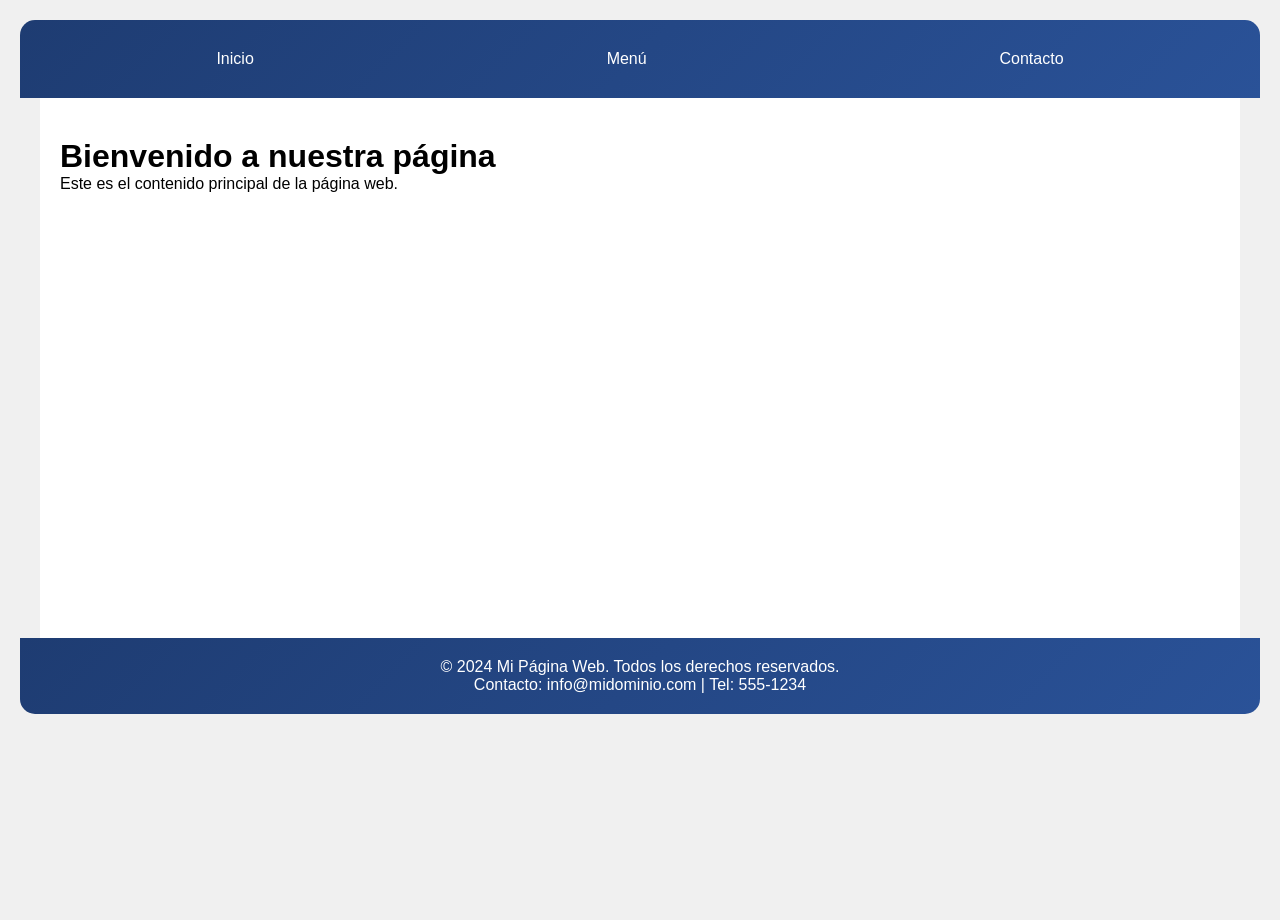
==== index.html @ 8f4103ed "Create index.html" ====
<!DOCTYPE html>
<html lang="es">
<head>
    <meta charset="UTF-8">
    <meta name="viewport" content="width=device-width, initial-scale=1.0">
    <title>Página con Degradado</title>
    <style>
        * {
            margin: 0;
            padding: 0;
            box-sizing: border-box;
            font-family: Arial, sans-serif;
        }

        body {
            min-height: 100vh;
            background: #f0f0f0;
        }

        header {
            background: linear-gradient(135deg, #1e3c72, #2a5298);
            padding: 20px;
            border-radius: 15px 15px 0 0;
            margin: 20px 20px 0 20px;
        }

        nav {
            display: flex;
            justify-content: space-around;
            align-items: center;
        }

        nav a {
            color: white;
            text-decoration: none;
            padding: 10px 20px;
            border-radius: 8px;
            transition: all 0.3s ease;
        }

        nav a:hover {
            background: rgba(255, 255, 255, 0.2);
        }

        main {
            padding: 40px 20px;
            margin: 0 20px;
            background: white;
            min-height: 60vh;
        }

        footer {
            background: linear-gradient(135deg, #1e3c72, #2a5298);
            padding: 20px;
            border-radius: 0 0 15px 15px;
            margin: 0 20px 20px 20px;
            color: white;
            text-align: center;
        }

        .contenido {
            max-width: 1200px;
            margin: 0 auto;
        }
    </style>
</head>
<body>
    <header>
        <nav class="contenido">
            <a href="#inicio">Inicio</a>
            <a href="#menu">Menú</a>
            <a href="#contacto">Contacto</a>
        </nav>
    </header>

    <main class="contenido">
        <h1>Bienvenido a nuestra página</h1>
        <p>Este es el contenido principal de la página web.</p>
    </main>

    <footer>
        <div class="contenido">
            <p>© 2024 Mi Página Web. Todos los derechos reservados.</p>
            <p>Contacto: info@midominio.com | Tel: 555-1234</p>
        </div>
    </footer>
</body>
</html>
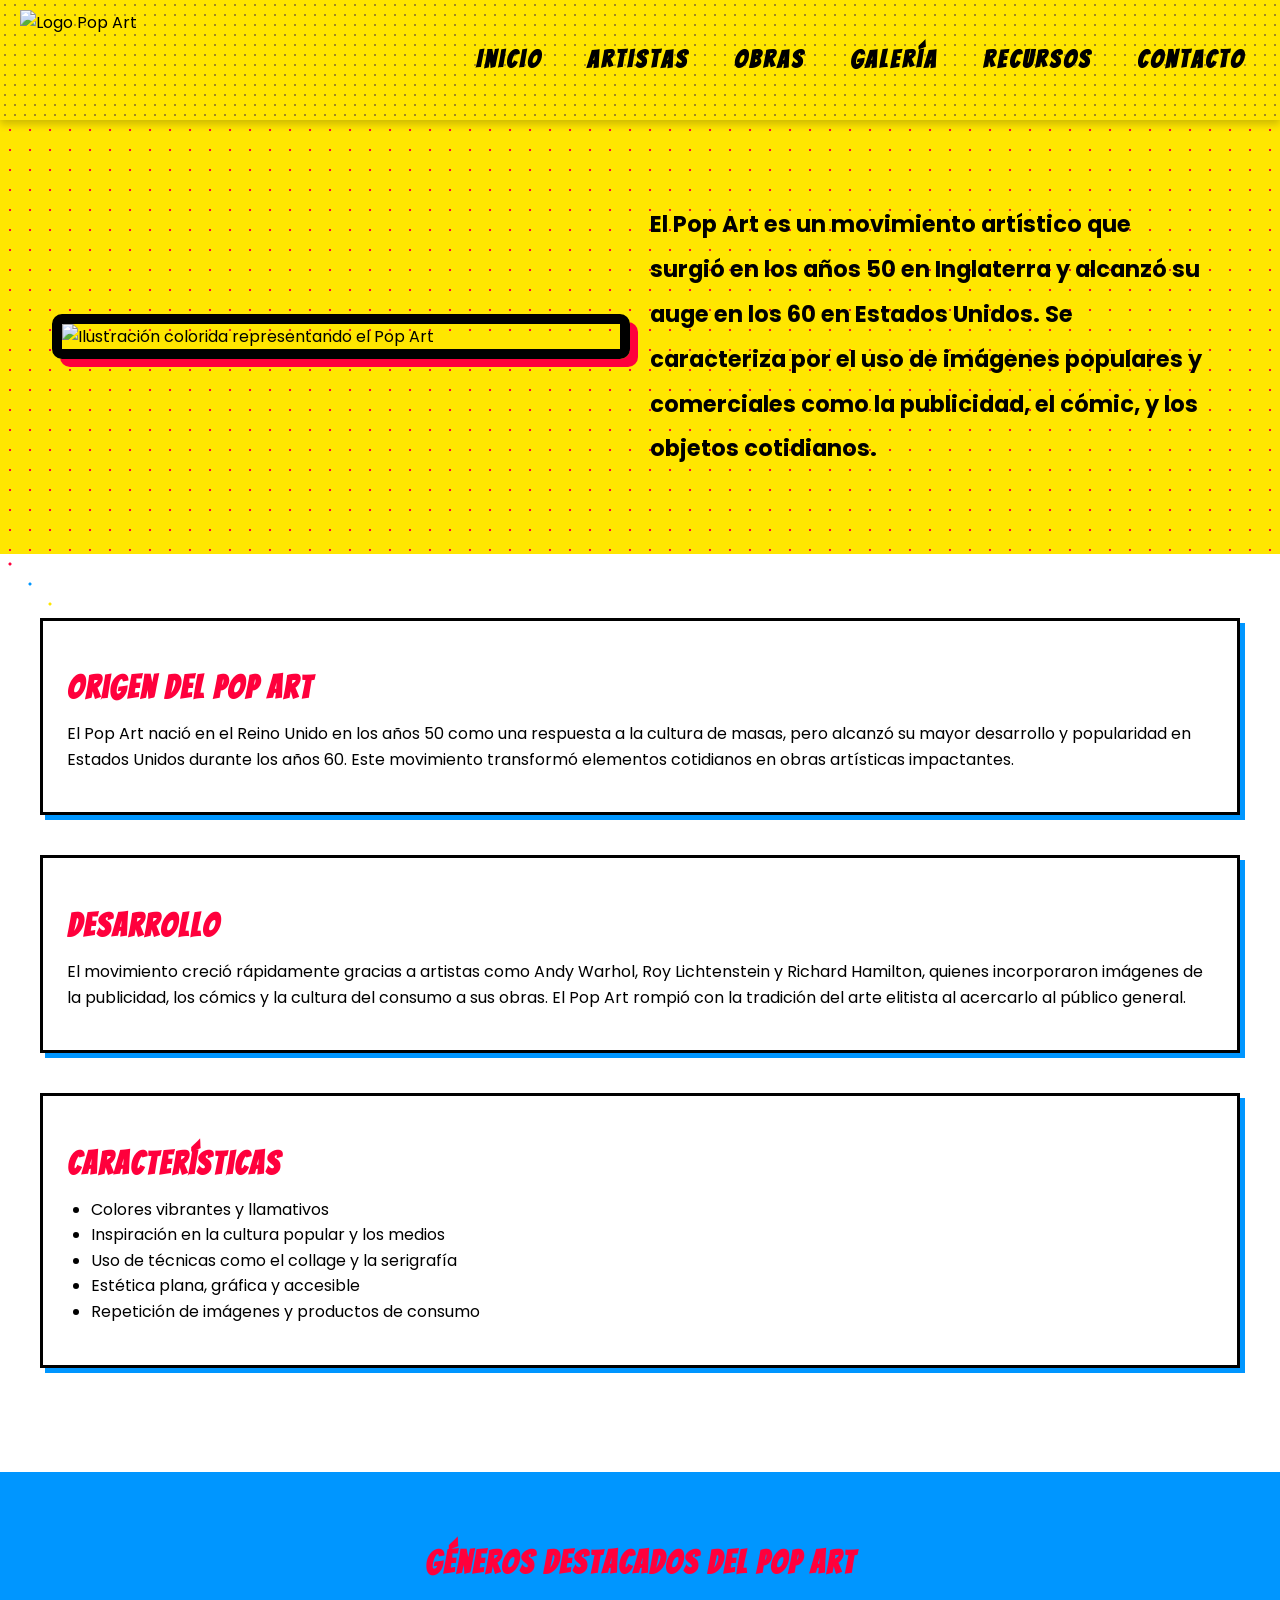
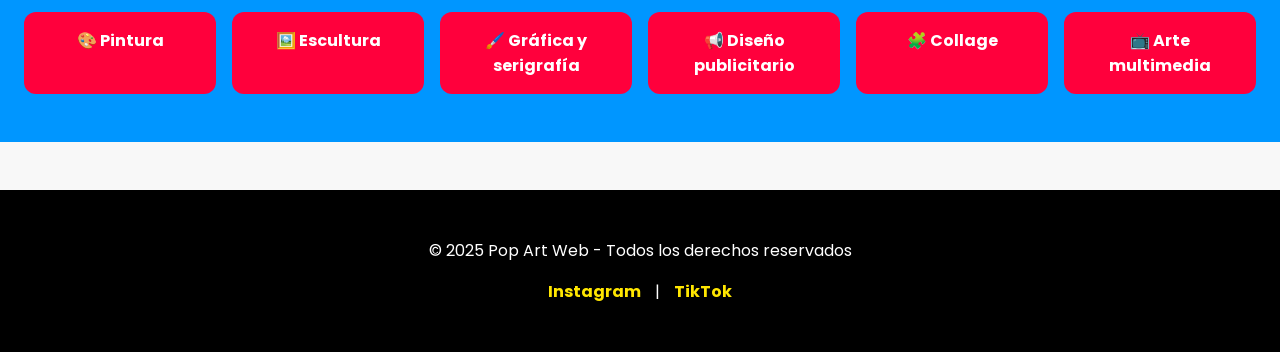
==== commit c1081e12: "Add files via upload" ====
--- a/index.html
+++ b/index.html
@@ -1,88 +1,85 @@
-<!DOCTYPE html>
-<html lang="es">
-<head>
-    <meta charset="UTF-8">
-    <meta name="viewport" content="width=device-width, initial-scale=1.0">
-    <title>Página con Degradado</title>
-    <style>
-        * {
-            margin: 0;
-            padding: 0;
-            box-sizing: border-box;
-            font-family: Arial, sans-serif;
-        }
-
-        body {
-            min-height: 100vh;
-            background: #f0f0f0;
-        }
-
-        header {
-            background: linear-gradient(135deg, #1e3c72, #2a5298);
-            padding: 20px;
-            border-radius: 15px 15px 0 0;
-            margin: 20px 20px 0 20px;
-        }
-
-        nav {
-            display: flex;
-            justify-content: space-around;
-            align-items: center;
-        }
-
-        nav a {
-            color: white;
-            text-decoration: none;
-            padding: 10px 20px;
-            border-radius: 8px;
-            transition: all 0.3s ease;
-        }
-
-        nav a:hover {
-            background: rgba(255, 255, 255, 0.2);
-        }
-
-        main {
-            padding: 40px 20px;
-            margin: 0 20px;
-            background: white;
-            min-height: 60vh;
-        }
-
-        footer {
-            background: linear-gradient(135deg, #1e3c72, #2a5298);
-            padding: 20px;
-            border-radius: 0 0 15px 15px;
-            margin: 0 20px 20px 20px;
-            color: white;
-            text-align: center;
-        }
-
-        .contenido {
-            max-width: 1200px;
-            margin: 0 auto;
-        }
-    </style>
-</head>
-<body>
-    <header>
-        <nav class="contenido">
-            <a href="#inicio">Inicio</a>
-            <a href="#menu">Menú</a>
-            <a href="#contacto">Contacto</a>
-        </nav>
-    </header>
-
-    <main class="contenido">
-        <h1>Bienvenido a nuestra página</h1>
-        <p>Este es el contenido principal de la página web.</p>
-    </main>
-
-    <footer>
-        <div class="contenido">
-            <p>© 2024 Mi Página Web. Todos los derechos reservados.</p>
-            <p>Contacto: info@midominio.com | Tel: 555-1234</p>
-        </div>
-    </footer>
-</body>
-</html>
+<!DOCTYPE html>
+<html lang="es">
+<head>
+  <meta charset="UTF-8" />
+  <meta name="viewport" content="width=device-width, initial-scale=1.0"/>
+  <title>¿Qué es el Pop Art?</title>
+  <link rel="stylesheet" href="estilos.css" />
+  <link href="https://fonts.googleapis.com/css2?family=Bangers&family=Poppins&display=swap" rel="stylesheet">
+</head>
+<body>
+
+  <header class="menu-fijo con-textura">
+    <img src="imagenes/logopopart.png" alt="Logo Pop Art" class="logo">
+    <nav class="menu-principal">
+      <ul>
+        <li><a href="index.html">Inicio</a></li>
+        <li><a href="artistas.html">Artistas</a></li>
+        <li><a href="obras.html">Obras</a></li>
+        <li><a href="galeria.html">Galería</a></li>
+        <li><a href="recursos.html">Recursos</a></li>
+        <li><a href="contacto.html">Contacto</a></li>
+      </ul>
+    </nav>
+  </header>
+
+  <main>
+    <!-- INTRODUCCIÓN -->
+    <section class="intro">
+      <img src="imagenes/intro-popart.png" alt="Ilustración colorida representando el Pop Art" class="imagen-intro"/>
+      <div class="texto-intro">
+        <p><strong>El Pop Art</strong> es un movimiento artístico que surgió en los años 50 en Inglaterra y alcanzó su auge en los 60 en Estados Unidos. Se caracteriza por el uso de imágenes populares y comerciales como la publicidad, el cómic, y los objetos cotidianos.</p>
+      </div>
+    </section>
+
+    <!-- ORIGEN, DESARROLLO Y CARACTERÍSTICAS -->
+    <section class="contenido-popart">
+      <div class="contenedor-interno">
+        <div class="bloque">
+          <h2>Origen del Pop Art</h2>
+          <p>El Pop Art nació en el Reino Unido en los años 50 como una respuesta a la cultura de masas, pero alcanzó su mayor desarrollo y popularidad en Estados Unidos durante los años 60. Este movimiento transformó elementos cotidianos en obras artísticas impactantes.</p>
+        </div>
+      
+        <div class="bloque">
+          <h2>Desarrollo</h2>
+          <p>El movimiento creció rápidamente gracias a artistas como Andy Warhol, Roy Lichtenstein y Richard Hamilton, quienes incorporaron imágenes de la publicidad, los cómics y la cultura del consumo a sus obras. El Pop Art rompió con la tradición del arte elitista al acercarlo al público general.</p>
+        </div>
+      
+        <div class="bloque">
+          <h2>Características</h2>
+          <ul>
+            <li>Colores vibrantes y llamativos</li>
+            <li>Inspiración en la cultura popular y los medios</li>
+            <li>Uso de técnicas como el collage y la serigrafía</li>
+            <li>Estética plana, gráfica y accesible</li>
+            <li>Repetición de imágenes y productos de consumo</li>
+          </ul>
+        </div>
+      </div>
+    </section>
+
+    <!-- GÉNEROS DESTACADOS -->
+    <section class="generos-popart">
+      <h2>Géneros destacados del Pop Art</h2>
+      <div class="generos-grid">
+        <div class="genero">🎨 Pintura</div>
+        <div class="genero">🖼️ Escultura</div>
+        <div class="genero">🖌️ Gráfica y serigrafía</div>
+        <div class="genero">📢 Diseño publicitario</div>
+        <div class="genero">🧩 Collage</div>
+        <div class="genero">📺 Arte multimedia</div>
+      </div>
+    </section>
+  </main>
+
+  <footer>
+    <p>&copy; 2025 Pop Art Web - Todos los derechos reservados</p>
+    <p>
+      <a href="https://instagram.com" target="_blank">Instagram</a> |
+      <a href="https://tiktok.com" target="_blank">TikTok</a>
+    </p>
+  </footer>
+
+  
+</body>
+</html>
--- a/estilos.css
+++ b/estilos.css
@@ -0,0 +1,1485 @@
+/* Títulos principales */
+h1, h2, h3 {
+  font-family: 'Bangers', cursive;
+  color: var(--pop-pink);
+  letter-spacing: 2px;
+}
+
+.contenido-popart h1 {
+  font-size: 4rem;
+  text-align: center;
+  margin: 1rem auto 3rem;
+  text-shadow: 5px 5px 0 var(--pop-yellow);
+  background-color: var(--pop-white);
+  display: inline-block;
+  padding: 0 2rem;
+  border: 4px solid var(--pop-black);
+  box-shadow: 8px 8px 0 var(--pop-black);
+  transform: rotate(-2deg);
+}
+
+/* ===== TARJETAS DE ARTISTAS ===== */
+.artistas-grid {
+  display: grid;
+  grid-template-columns: repeat(auto-fill, minmax(600px, 1fr));
+  gap: 3rem;
+  padding: 1rem;
+}
+
+.artista-card {
+  display: grid;
+  grid-template-columns: 300px 1fr;
+  background: var(--pop-white);
+  border: 6px solid var(--pop-black);
+  box-shadow: 10px 10px 0 var(--pop-blue);
+  min-height: 400px;
+  transition: all 0.3s ease;
+}
+
+.artista-card:hover {
+  transform: translate(-5px, -5px);
+  box-shadow: 15px 15px 0 var(--pop-pink);
+}
+
+.artista-card img {
+  width: 100%;
+  height: 100%;
+  object-fit: cover;
+  border-right: 4px solid var(--pop-black);
+  filter: saturate(1.4) contrast(1.1);
+}
+
+.artista-content {
+  padding: 2rem;
+  display: flex;
+  flex-direction: column;
+}
+
+.artista-card h2 {
+  font-size: 2.5rem;
+  margin-bottom: 1rem;
+  position: relative;
+}
+
+.artista-card h2::after {
+  content: "";
+  position: absolute;
+  bottom: -8px;
+  left: 0;
+  width: 100%;
+  height: 4px;
+  background: var(--pop-blue);
+}
+
+.artista-card p {
+  font-size: 1.1rem;
+  line-height: 1.6;
+  color: #333;
+  margin-top: 1rem;
+}
+
+/* ===== GALERÍA ===== */
+.galeria-grid {
+  display: grid;
+  grid-template-columns: repeat(auto-fill, minmax(300px, 1fr));
+  gap: 2rem;
+  padding: 1rem;
+}
+
+.galeria-item {
+  background: var(--pop-white);
+  border: 5px solid var(--pop-black);
+  transition: all 0.3s ease;
+  aspect-ratio: 1/1;
+  box-shadow: 8px 8px 0 var(--pop-yellow);
+}
+
+.galeria-item img {
+  width: 100%;
+  height: 100%;
+  object-fit: cover;
+  border-bottom: 5px solid var(--pop-black);
+}
+
+/* ===== FORMULARIO DE CONTACTO ===== */
+.formulario-contacto {
+  background: var(--pop-white);
+  padding: 2rem;
+  border: 5px solid var(--pop-black);
+  box-shadow: 10px 10px 0 var(--pop-pink);
+}
+
+.formulario-contacto input,
+.formulario-contacto textarea {
+  border: 3px solid var(--pop-black) !important;
+  margin-bottom: 1rem;
+}
+
+.formulario-contacto button {
+  background-color: var(--pop-yellow);
+  color: var(--pop-black);
+  border: none;
+  padding: 12px 25px;
+  font-family: 'Bangers', cursive;
+  font-size: 1.2rem;
+  border-radius: 0;
+  cursor: pointer;
+  box-shadow: 5px 5px 0 var(--pop-black);
+}
+
+/* ===== FOOTER ===== */
+footer {
+  background-color: var(--pop-black);
+  color: var(--pop-white);
+  padding: 2rem;
+  text-align: center;
+  margin-top: 3rem;
+  border-top: 5px solid var(--pop-yellow);
+}
+
+footer a {
+  color: var(--pop-yellow);
+  margin: 0 10px;
+  text-decoration: none;
+  font-weight: bold;
+}
+
+/* ===== RESPONSIVE ===== */
+@media (max-width: 900px) {
+  .artistas-grid, .galeria-grid {
+    grid-template-columns: 1fr;
+  }
+  
+  .artista-card {
+    grid-template-columns: 1fr;
+  }
+  
+  .artista-card img {
+    height: 300px;
+    border-right: none;
+    border-bottom: 4px solid var(--pop-black);
+  }
+  
+  .contenido-popart h1 {
+    font-size: 3rem;
+  }
+}
+
+@media (max-width: 600px) {
+  .contenido-popart h1 {
+    font-size: 2.2rem;
+    transform: rotate(0);
+  }
+  
+  .menu-principal a {
+    font-size: 18px;
+    padding: 8px 10px;
+  }
+}
+
+
+/* Tipografías y colores base */
+body {
+  font-family: 'Poppins', sans-serif;
+  margin: 0;
+  padding: 0;
+  background-color: #FFFFFF;
+  color: #000000;
+}
+
+h1, h2, h3 {
+  font-family: 'Bangers', cursive;
+  color: #FF003C;
+}
+
+/* Header fijo con estilo diferenciado */
+header {
+  background-color: #FFE600;
+  padding: 10px 20px;
+  display: flex;
+  justify-content: space-between;
+  align-items: center;
+  position: sticky;
+  top: 0;
+  z-index: 1000;
+  box-shadow: 0 4px 8px rgba(0, 0, 0, 0.2); /* sombra suave para diferenciar el menú */
+}
+
+.logo {
+  height: 100px;
+}
+
+.menu-principal ul {
+  list-style: none;
+  display: flex;
+  gap: 15px;
+  padding: 0;
+  margin: 0;
+}
+
+.menu-principal a {
+  text-decoration: none;
+  color: #000;
+  font-weight: bold;
+  font-size: 25px; /* AUMENTAMOS el tamaño de fuente */
+  padding: 10px 15px; /* ESPACIO INTERIOR para que se vean como botones */
+  border-radius: 8px; /* Bordes suaves estilo pop art */
+  transition: all 0.3s ease;
+}
+
+.menu-principal a:hover {
+  color: #0096FF;
+}
+
+.con-textura {
+  background-image: radial-gradient(#9f8926 1px, transparent 1px);
+  background-size: 10px 10px;
+}
+
+.intro {
+  display: flex;
+  justify-content: center;
+  align-items: center;
+  padding: 40px 20px;
+  background-color: #FFE600; /* Fondo vibrante del Pop Art */
+}
+
+.intro img {
+  width: 100%;
+  max-width: 800px; /* Para que no se pase en pantallas grandes */
+  height: auto;
+  border: 10px solid #000;
+  box-shadow: 8px 8px 0 #FF003C; /* Sombra estilo cómic */
+  border-radius: 10px;
+  transition: transform 0.3s ease;
+}
+
+.intro img:hover {
+  transform: scale(1.02);
+}
+
+.intro img {
+  max-width: 45%;
+}
+
+
+.intro {
+  flex-direction: row;
+  text-align: left;
+  justify-content: center;
+  background-image: radial-gradient(#ff003c 1px, transparent 1px);
+  background-size: 20px 20px;
+}
+
+
+
+.texto-intro {
+  max-width: 45%;
+  background-color: transparent; /* ya no hace falta poner fondo aquí */
+  padding: 20px;
+}
+
+.texto-intro p {
+  font-size: 1.4rem;
+  font-weight: bold;
+  color: #000;
+  line-height: 2;
+}
+
+
+
+
+footer {
+  background-color: #000;
+  color: #FFF;
+  padding: 20px;
+  text-align: center;
+}
+
+footer a {
+  color: #FFE600;
+  margin: 0 10px;
+  text-decoration: none;
+}
+
+
+
+.bloque {
+  margin-bottom: 2.5rem;
+}
+
+.bloque h2 {
+  font-family: 'Bangers', cursive;
+  color: #FF003C;
+  font-size: 2rem;
+  margin-bottom: 1rem;
+}
+
+.bloque p,
+.bloque ul {
+  font-size: 1rem;
+  line-height: 1.6;
+}
+
+.bloque ul {
+  padding-left: 1.5rem;
+  list-style: disc;
+}
+
+.generos-popart {
+  background-color: #0096FF;
+  color: #fff;
+  padding: 3rem 1.5rem;
+  text-align: center;
+}
+
+.generos-popart h2 {
+  font-family: 'Bangers', cursive;
+  font-size: 2rem;
+  margin-bottom: 2rem;
+}
+
+.generos-grid {
+  display: grid;
+  grid-template-columns: repeat(auto-fit, minmax(140px, 1fr));
+  gap: 1rem;
+}
+
+.genero {
+  background-color: #FF003C;
+  padding: 1rem;
+  border-radius: 12px;
+  font-family: 'Poppins', sans-serif;
+  font-size: 1rem;
+  font-weight: bold;
+}
+
+
+
+
+/* Título estilo cartel de cómic */
+.contenido-popart h1 {
+  font-family: 'Bangers', cursive;
+  font-size: 4rem;
+  color: #FF003C;
+  text-align: center;
+  margin: 1rem 0 3rem;
+  text-shadow: 
+    5px 5px 0 #FFE600,
+    -2px -2px 0 #000;
+  letter-spacing: 3px;
+  position: relative;
+}
+
+/* Estilos generales */
+body {
+  font-family: 'Poppins', sans-serif;
+  background-color: #f8f8f8;
+  margin: 0;
+  padding: 0;
+}
+
+.contenido-popart h1 {
+  font-family: 'Bangers', cursive;
+  font-size: 4rem;
+  color: #FF003C;
+  text-align: center;
+  margin: 2rem 0;
+  text-shadow: 5px 5px 0 #FFE600;
+}
+
+/* Estilos generales */
+body {
+  font-family: 'Poppins', sans-serif;
+  margin: 0;
+  padding: 0;
+}
+
+/* Fondo Pop Art con puntos Ben-Day */
+.contenido-popart {
+  background-color: #fff;
+  background-image: 
+    /* Patrón de puntos Ben-Day */
+    radial-gradient(circle at 10px 10px, #FF003C 1px, transparent 2px),
+    radial-gradient(circle at 30px 30px, #0096FF 1px, transparent 2px),
+    radial-gradient(circle at 50px 50px, #FFE600 1px, transparent 2px);
+  padding: 4rem 0;;
+  position: relative;
+  overflow: hidden;
+}
+
+
+ESTILOS ESPECÍFICOS PARA CONTENIDO-POPART */
+    .contenido-popart {
+      position: relative;
+      padding: 4rem 0;
+      overflow: hidden;
+    }
+
+    .contenido-popart::before {
+      content: "";
+      position: absolute;
+      top: 0;
+      left: 0;
+      width: 100%;
+      height: 100%;
+      background-color: #fff;
+      background-image: 
+        radial-gradient(circle at 10px 10px, #FF003C 1px, transparent 2px),
+        radial-gradient(circle at 30px 30px, #0096FF 1px, transparent 2px),
+        radial-gradient(circle at 50px 50px, #FFE600 1px, transparent 2px);
+      background-size: 60px 60px;
+      z-index: -1;
+    }
+
+    .contenido-popart .contenedor-interno {
+      max-width: 1200px;
+      margin: 0 auto;
+      padding: 0 2rem;
+      position: relative;
+      z-index: 1;
+    }
+
+    .contenido-popart .bloque {
+      margin-bottom: 2.5rem;
+      background-color: rgba(255, 255, 255, 0.85);
+      padding: 1.5rem;
+      border: 3px solid #000;
+      box-shadow: 5px 5px 0 #0096FF;
+    }
+
+    .contenido-popart h2 {
+      font-family: 'Bangers', cursive;
+      color: #FF003C;
+      font-size: 2rem;
+      margin-bottom: 1rem;
+    }
+
+    .contenido-popart p,
+    .contenido-popart ul {
+      font-size: 1rem;
+      line-height: 1.6;
+    }
+
+    .contenido-popart ul {
+      padding-left: 1.5rem;
+      list-style: disc;
+    }
+ 
+/* Contenedor de artistas */
+
+/* Fondo exclusivo para artistas.html */
+.background-artistas {
+  position: fixed;
+  top: 0;
+  left: 0;
+  width: 100%;
+  height: 100%;
+  background-color: #fff;
+  background-image: 
+    radial-gradient(circle at 10px 10px, #FF003C 1px, transparent 2px),
+    radial-gradient(circle at 30px 30px, #0096FF 1px, transparent 2px),
+    radial-gradient(circle at 50px 50px, #FFE600 1px, transparent 2px);
+  background-size: 60px 60px;
+  z-index: -1; /* Para que quede detrás del contenido */
+}
+
+.artistas-grid {
+  display: grid;
+  grid-template-columns: repeat(auto-fill, minmax(600px, 1fr));
+  gap: 3rem;
+  padding: 2rem;
+  max-width: 1400px;
+  margin: 0 auto;
+  position: relative;
+  z-index: 1;
+}
+
+/* Tarjeta de artista */
+.artista-card {
+  display: grid;
+  grid-template-columns: 300px 1fr;
+  background: white;
+  border: 6px solid #000;
+  box-shadow: 15px 15px 0 rgba(0, 0, 0, 0.2);
+  position: relative;
+  min-height: 400px;
+  transition: transform 0.3s, box-shadow 0.3s;
+}
+
+.artista-card:hover {
+  transform: translate(-5px, -5px);
+  box-shadow: 20px 20px 0 #FF003C;
+}
+
+/* Imagen con marco Pop */
+.artista-card img {
+  width: 100%;
+  height: 100%;
+  object-fit: cover;
+  border-right: 4px solid #000;
+  filter: saturate(1.4) contrast(1.1);
+}
+
+/* Contenido textual */
+.artista-content {
+  padding: 2rem;
+  display: flex;
+  flex-direction: column;
+  overflow-y: auto;
+  max-height: 400px;
+  background-color: white; /* Fondo blanco para mejor legibilidad */
+}
+
+/* Nombre del artista */
+.artista-card h2 {
+  font-family: 'Bangers', cursive;
+  font-size: 2.5rem;
+  color: #FF003C;
+  margin-bottom: 1rem;
+  letter-spacing: 2px;
+  position: relative;
+  display: inline-block;
+}
+
+/* Subrayado decorativo */
+.artista-card h2::after {
+  content: "";
+  position: absolute;
+  bottom: -8px;
+  left: 0;
+  width: 100%;
+  height: 4px;
+  background: #0096FF;
+}
+
+/* Texto biográfico */
+.artista-card p {
+  font-family: 'Poppins', sans-serif;
+  font-size: 1.1rem;
+  line-height: 1.6;
+  color: #333;
+  margin-top: 1rem;
+}
+
+/* Efecto de puntos Ben-Day en tarjetas (más sutil) */
+.artista-card::before {
+  content: "";
+  position: absolute;
+  top: 0;
+  left: 0;
+  width: 100%;
+  height: 100%;
+  background-image: radial-gradient(#000 5%, transparent 5%);
+  background-size: 20px 20px;
+  opacity: 0.03;
+  pointer-events: none;
+}
+
+/* Responsive */
+@media (max-width: 900px) {
+  .artistas-grid {
+    grid-template-columns: 1fr;
+    padding: 1rem;
+  }
+  
+  .artista-card {
+    grid-template-columns: 1fr;
+    min-height: auto;
+  }
+  
+  .artista-card img {
+    height: 300px;
+    border-right: none;
+    border-bottom: 4px solid #000;
+  }
+  
+  .contenido-popart h1 {
+    font-size: 3rem;
+  }
+}
+
+@media (max-width: 600px) {
+  .contenido-popart h1 {
+    font-size: 2.5rem;
+    padding: 0 1rem;
+  }
+  
+  .artista-card h2 {
+    font-size: 2rem;
+  }
+  
+  .artista-content {
+    padding: 1.5rem;
+  }
+  
+  /* Ajuste del fondo para móviles */
+  .contenido-popart {
+    background-size: 40px 40px;
+  }
+}
+
+/* ===== OBRAS POP ART - FONDO MEJORADO ===== */
+.obras-popart {
+  background-color: #fff;
+  background-image: 
+    /* Patrón de puntos Ben-Day */
+    radial-gradient(circle at 10px 10px, #FF003C 1px, transparent 2px),
+    radial-gradient(circle at 30px 30px, #0096FF 1px, transparent 2px),
+    radial-gradient(circle at 50px 50px, #FFE600 1px, transparent 2px);
+  background-size: 60px 60px;
+  padding-bottom: 3rem;
+  position: relative;
+  overflow: hidden;
+}
+
+/* Efecto de borde rasgado */
+.obras-popart::before {
+  content: "";
+  position: absolute;
+  top: 0;
+  left: 0;
+  right: 0;
+  height: 15px;
+  background: repeating-linear-gradient(
+    -45deg,
+    #000,
+    #000 10px,
+    #FF003C 10px,
+    #FF003C 20px
+  );
+}
+
+.obras-popart h1 {
+  text-align: center;
+  font-family: 'Bangers', cursive;
+  font-size: 4rem; /* Más grande */
+  color: #FF003C;
+  margin: 2rem 0;
+  letter-spacing: 3px;
+  text-shadow: 
+    3px 3px 0 #FFE600,
+    -1px -1px 0 #000;
+  position: relative;
+  z-index: 10;
+}
+
+/* Items con mejor contraste */
+.obra-item {
+  display: flex;
+  flex-direction: column;
+  gap: 1rem;
+  padding: 2rem;
+  margin: 2rem auto;
+  max-width: 1000px;
+  border: 5px solid #000;
+  border-radius: 0; /* Esquinas cuadradas estilo Pop */
+  box-shadow: 
+    10px 10px 0 #000,
+    -5px -5px 0 #0096FF;
+  position: relative;
+  background-color: white; /* Fondo sólido para contenido */
+  z-index: 5;
+}
+
+/* Efecto de puntos en items */
+.obra-item::after {
+  content: "";
+  position: absolute;
+  top: 0;
+  left: 0;
+  width: 100%;
+  height: 100%;
+  background-image: radial-gradient(#000 8%, transparent 8%);
+  background-size: 12px 12px;
+  opacity: 0.1;
+  pointer-events: none;
+}
+
+.obra-item img {
+  width: 100%;
+  border: 4px solid #000;
+  border-radius: 0; /* Estilo plano */
+  filter: saturate(1.4) contrast(1.1);
+  transition: transform 0.3s ease;
+}
+
+.obra-item:hover img {
+  transform: scale(1.02);
+}
+
+/* Texto con mejor jerarquía */
+.obra-item h2 {
+  font-family: 'Bangers', cursive;
+  color: #FF003C;
+  font-size: 2rem;
+  margin-bottom: 0.5rem;
+  letter-spacing: 1px;
+}
+
+.obra-item h3 {
+  font-family: 'Poppins', sans-serif;
+  color: #0096FF;
+  font-size: 1.2rem;
+  margin-bottom: 0.5rem;
+  font-weight: 600;
+}
+
+.obra-item p {
+  font-family: 'Poppins', sans-serif;
+  color: #000;
+  font-size: 1rem;
+  line-height: 1.6;
+  background: rgba(255,255,255,0.7);
+  padding: 1rem;
+}
+
+/* Colores alternos mejorados */
+.color1 { 
+  background-color: #FFE600; 
+  box-shadow: 10px 10px 0 #FF003C;
+}
+.color2 { 
+  background-color: #FF003C; 
+  box-shadow: 10px 10px 0 #000;
+}
+.color2 h2 { color: #FFE600 !important; }
+.color3 { 
+  background-color: #0096FF; 
+  box-shadow: 10px 10px 0 #FFE600;
+}
+
+/* Diseño zigzag - Manteniendo tu estructura */
+@media (min-width: 768px) {
+  .obra-item {
+    flex-direction: row;
+    align-items: center;
+  }
+
+  .obra-item:nth-child(even) {
+    flex-direction: row-reverse;
+  }
+
+  .obra-item img {
+    width: 50%;
+  }
+
+  .obra-item div {
+    width: 50%;
+    padding: 1rem;
+  }
+}
+
+/* Efecto de explosión en hover */
+.obra-item:hover::before {
+  content: "POP!";
+  position: absolute;
+  font-family: 'Bangers', cursive;
+  color: #FF003C;
+  font-size: 3rem;
+  top: 50%;
+  left: 50%;
+  transform: translate(-50%, -50%) rotate(-15deg);
+  opacity: 0.3;
+  z-index: 10;
+}
+
+
+/* ===== GALERÍA POP ART - VERSIÓN CORREGIDA ===== */
+.galeria-main {
+  padding: 4rem 1rem;
+  background-color: #fff;
+  background-image: 
+    radial-gradient(#FFE600 1px, transparent 2px),
+    radial-gradient(#0096FF 1px, transparent 2px);
+  background-size: 40px 40px;
+  background-position: 0 0, 20px 20px;
+  text-align: center;
+  font-family: 'Poppins', sans-serif;
+  border: 8px solid #000;
+  position: relative;
+  min-height: calc(100vh - 200px); /* Previene superposición con footer */
+}
+
+/* TÍTULO DESTACADO */
+.titulo-galeria {
+  font-family: 'Bangers', cursive;
+  font-size: 4.5rem;
+  color: #FF003C;
+  margin: 1.5rem auto; /* Centrado horizontal */
+  letter-spacing: 4px;
+  text-transform: uppercase;
+  position: relative;
+  display: inline-block;
+  padding: 0.5rem 2rem;
+  background: #FFE600;
+  border: 5px solid #000;
+  box-shadow: 
+    10px 10px 0 #000,
+    -5px -5px 0 #0096FF;
+  transform: rotate(-2deg);
+  z-index: 20;
+  max-width: 90%; /* Evita desbordamiento en móviles */
+}
+
+/* Grid de obras CORREGIDO */
+.galeria-grid {
+  display: grid;
+  grid-template-columns: repeat(3, minmax(250px, 1fr)); /* Columnas iguales */
+  gap: 2rem;
+  padding: 2rem;
+  max-width: 1400px;
+  margin: 2rem auto;
+  justify-items: center; /* Centra horizontalmente */
+}
+
+.galeria-item {
+  background: white;
+  border: 5px solid #000;
+  padding: 0;
+  transition: all 0.3s ease;
+  position: relative;
+  aspect-ratio: 1/1;
+  box-shadow: 8px 8px 0 rgba(0, 0, 0, 0.2);
+  width: 100%; /* Ocupa todo el espacio disponible */
+  max-width: 350px; /* Máximo ancho por item */
+}
+
+/* Ajuste de imágenes */
+.galeria-item img {
+  width: 100%;
+  height: 100%;
+  object-fit: cover;
+  object-position: center; /* Centra la imagen */
+  border-bottom: 5px solid #000;
+  display: block; /* Elimina espacio fantasma */
+}
+
+/* Footer ajustado */
+footer {
+  clear: both; /* Limpia floats */
+  position: relative;
+  margin-top: 3rem; /* Espacio seguro */
+  padding: 2rem;
+  background: #000;
+  color: white;
+  text-align: center;
+}
+
+/* Responsive mejorado */
+@media (max-width: 1000px) {
+  .galeria-grid {
+    grid-template-columns: repeat(2, minmax(200px, 1fr));
+    padding: 2rem 1rem; /* Márgenes laterales reducidos */
+  }
+}
+
+@media (max-width: 600px) {
+  .galeria-grid {
+    grid-template-columns: minmax(250px, 1fr);
+    padding: 2rem 0.5rem;
+  }
+  
+  .titulo-galeria {
+    font-size: 2.8rem;
+    transform: rotate(0);
+    padding: 0.5rem 1rem;
+  }
+  
+  .galeria-item {
+    max-width: 300px;
+  }
+}
+
+/* RECURSOS */
+
+/* Asegura que el header mantenga su tipografía */
+.menu-principal ul li a {
+  font-family: 'Bangers', cursive !important;
+  letter-spacing: 3px;
+}
+
+/* Opcional: si prefieres otra tipografía para el header, especifícala */
+header {
+  font-family: 'Poppins', sans-serif !important; /* O la que prefieras */
+}
+
+.background-recursos {
+  position: fixed;
+  top: 0;
+  left: 0;
+  width: 100%;
+  height: 100%;
+  background-color: #fff;
+  background-image: 
+    radial-gradient(circle at 10px 10px, #FF003C 1px, transparent 2px),
+    radial-gradient(circle at 30px 30px, #0096FF 1px, transparent 2px),
+    radial-gradient(circle at 50px 50px, #FFE600 1px, transparent 2px);
+  background-size: 60px 60px;
+  z-index: -2;
+  opacity: 0.85;
+}
+
+.recursos-main {
+  padding: 100px 20px 60px;
+  font-family: 'Poppins', sans-serif;
+  position: relative;
+  max-width: 1200px;
+  margin: 0 auto;
+}
+
+
+.titulo-recursos {
+  font-family: 'Bangers', cursive;
+  font-size: 4rem;
+  color: #FF003C;
+  text-align: center;
+  margin: 0 auto 3rem;
+  text-shadow: 
+    5px 5px 0 #FFE600,
+    -2px -2px 0 #000;
+  letter-spacing: 3px;
+  position: relative;
+  background-color: white;
+  display: inline-block;
+  padding: 0 2rem;
+  border: 5px solid #000;
+  box-shadow: 10px 10px 0 #000;
+  transform: rotate(-1deg);
+}
+
+/* -------------------------------------------------- */
+/* SECCIONES DE CONTENIDO */
+/* -------------------------------------------------- */
+.recursos-section {
+  margin-bottom: 4rem;
+  background-color: rgba(255, 255, 255, 0.9);
+  border: 4px solid #000;
+  padding: 2rem;
+  border-radius: 0;
+  max-width: 900px;
+  margin-left: auto;
+  margin-right: auto;
+  box-shadow: 
+    8px 8px 0 #FF003C,
+    -4px -4px 0 #0096FF;
+  position: relative;
+  overflow: hidden;
+}
+
+.recursos-main section {
+  margin-bottom: 3rem;
+  background-color: #ffe600dd;
+  border-left: 8px solid #0096FF;
+  padding: 1.5rem;
+  border-radius: 12px;
+  max-width: 900px;
+  margin-left: auto;
+  margin-right: auto;
+  box-shadow: 5px 5px 0 #000;
+}
+
+.recursos-main h2 {
+  font-family: 'Bangers', cursive;
+  font-size: 2rem;
+  margin-bottom: 1rem;
+  color: #000;
+}
+
+.recursos-main ul {
+  padding-left: 1.5rem;
+  font-size: 1.1rem;
+  line-height: 1.6;
+  color: #333;
+}
+
+/* Efecto de puntos Ben-Day sutil */
+.recursos-section::before {
+  content: "";
+  position: absolute;
+  top: 0;
+  left: 0;
+  width: 100%;
+  height: 100%;
+  background-image: radial-gradient(#000 5%, transparent 5%);
+  background-size: 20px 20px;
+  opacity: 0.05;
+  pointer-events: none;
+}
+
+/* Títulos de sección */
+.recursos-section h2 {
+  font-family: 'Bangers', cursive;
+  font-size: 2.5rem;
+  color: #FF003C;
+  margin-bottom: 1.5rem;
+  position: relative;
+  display: inline-block;
+  padding-bottom: 8px;
+}
+
+.recursos-section h2::after {
+  content: "";
+  position: absolute;
+  bottom: 0;
+  left: 0;
+  width: 100%;
+  height: 4px;
+  background: #0096FF;
+}
+
+/* Listas de recursos */
+.recursos-lista {
+  padding-left: 1.5rem;
+  font-size: 1.1rem;
+  line-height: 1.7;
+}
+
+.recursos-lista li {
+  margin-bottom: 1rem;
+  position: relative;
+  padding-left: 1.5rem;
+}
+
+.recursos-lista li::before {
+  content: "•";
+  color: #FF003C;
+  font-size: 1.5rem;
+  position: absolute;
+  left: 0;
+  top: -2px;
+}
+
+/* Enlaces */
+.recursos-lista a {
+  color: #0096FF;
+  text-decoration: none;
+  font-weight: bold;
+  border-bottom: 2px dotted #0096FF;
+  transition: all 0.3s ease;
+}
+
+.recursos-lista a:hover {
+  color: #FF003C;
+  border-bottom: 2px solid #FF003C;
+}
+
+/* Bloques de texto */
+.texto-recursos {
+  font-size: 1.1rem;
+  line-height: 1.7;
+  color: #333;
+  margin-bottom: 1.5rem;
+}
+
+/* -------------------------------------------------- */
+/* TARJETAS DE RECURSOS */
+/* -------------------------------------------------- */
+.recurso-card {
+  background: white;
+  border: 4px solid #000;
+  padding: 1.5rem;
+  margin-bottom: 2rem;
+  box-shadow: 6px 6px 0 #FFE600;
+  transition: all 0.3s ease;
+}
+
+.recurso-card:hover {
+  transform: translate(-3px, -3px);
+  box-shadow: 9px 9px 0 #FF003C;
+}
+
+.recurso-card h3 {
+  font-family: 'Bangers', cursive;
+  color: #0096FF;
+  font-size: 1.8rem;
+  margin-bottom: 1rem;
+}
+
+/* -------------------------------------------------- */
+/* RESPONSIVE DESIGN */
+/* -------------------------------------------------- */
+@media (max-width: 900px) {
+  .titulo-recursos {
+    font-size: 3rem;
+    transform: rotate(0);
+    margin-bottom: 2rem;
+  }
+  
+  .recursos-section {
+    padding: 1.5rem;
+  }
+  
+  .recursos-section h2 {
+    font-size: 2rem;
+  }
+}
+
+@media (max-width: 600px) {
+  .titulo-recursos {
+    font-size: 2.2rem;
+    padding: 0 1rem;
+  }
+  
+  .recursos-main {
+    padding: 80px 15px 40px;
+  }
+  
+  .recursos-lista li {
+    font-size: 1rem;
+  }
+}
+
+/* -------------------------------------------------- */
+/* EFECTOS ESPECIALES POP ART */
+/* -------------------------------------------------- */
+@keyframes pop {
+  0% { transform: scale(1); }
+  50% { transform: scale(1.05); }
+  100% { transform: scale(1); }
+}
+
+.recurso-card:hover {
+  animation: pop 0.4s ease;
+}
+
+/* ESTILOS PARA LOS LINKS DE MUSEOS */
+
+.enlace-museo {
+  color: inherit;
+  text-decoration: none;
+  transition: all 0.3s ease;
+  position: relative;
+}
+
+.enlace-museo:hover {
+  color: #FFE600;
+}
+
+.enlace-museo::after {
+  content: "";
+  position: absolute;
+  bottom: -2px;
+  left: 0;
+  width: 100%;
+  height: 2px;
+  background: currentColor;
+  transform: scaleX(0);
+  transform-origin: right;
+  transition: transform 0.3s ease;
+}
+
+.enlace-museo:hover::after {
+  transform: scaleX(1);
+  transform-origin: left;
+}
+
+.boton-pop {
+  display: inline-block;
+  background: #FF003C;
+  color: white;
+  padding: 8px 15px;
+  border: 2px solid #000;
+  font-family: 'Bangers', cursive;
+  letter-spacing: 1px;
+  text-decoration: none;
+  margin-top: 10px;
+  box-shadow: 4px 4px 0 #000;
+  transition: all 0.3s ease;
+}
+
+.boton-pop:hover {
+  background: #FFE600;
+  color: #000;
+  transform: translate(-2px, -2px);
+  box-shadow: 6px 6px 0 #000;
+}
+
+/* Estilos específicos para tarjetas de museo */
+.tarjeta-museo {
+  background: rgba(255,255,255,0.9);
+  border: 3px solid #000;
+  padding: 20px;
+  margin-bottom: 20px;
+  position: relative;
+}
+
+.tarjeta-museo h3 {
+  color: #FF003C;
+  font-family: 'Bangers', cursive;
+  font-size: 1.5rem;
+  margin-bottom: 10px;
+}
+
+/* Efecto hover para tarjetas */
+.tarjeta-museo:hover {
+  background: white;
+  box-shadow: 6px 6px 0 #FF003C;
+}
+
+/* ESTILOS OPTIMIZADOS CON IMAGEN INTEGRADA */
+
+/* Estructura flexible */
+.contenedor-flex {
+  display: flex;
+  gap: 30px;
+  margin-bottom: 40px;
+  align-items: flex-start;
+}
+
+.columna-texto {
+  flex: 1;
+}
+
+.columna-imagen {
+  flex: 1;
+  position: sticky;
+  top: 120px;
+}
+
+/* Imagen estilizada */
+.imagen-estilizada {
+  width: 100%;
+  max-width: 100%;
+  border: 5px solid #000;
+  box-shadow: 15px 15px 0 #FFE600;
+  transition: all 0.3s ease;
+  aspect-ratio: 1/1;
+  object-fit: cover;
+}
+
+.imagen-estilizada:hover {
+  transform: rotate(2deg) scale(1.03);
+  box-shadow: 15px 15px 0 #FF003C;
+}
+
+
+/* Footer completo */
+.footer-completo {
+  background-color: #000;
+  color: white;
+  padding: 30px 0;
+  margin-top: 60px;
+  width: 100%;
+  border-top: 5px solid #FFE600;
+}
+
+.contenido-footer {
+  max-width: 1200px;
+  margin: 0 auto;
+  display: flex;
+  flex-direction: column;
+  align-items: center;
+  padding: 0 20px;
+}
+
+/* Responsive */
+@media (max-width: 900px) {
+  .contenedor-flex {
+    flex-direction: column;
+  }
+  
+  .columna-imagen {
+    position: static;
+    order: -1;
+    margin-bottom: 30px;
+  }
+  
+  .imagen-estilizada {
+    max-height: 300px;
+    width: auto;
+    margin: 0 auto;
+    display: block;
+  }
+}
+
+@media (max-width: 600px) {
+  .imagen-estilizada {
+    max-width: 100%;
+    height: auto;
+  }
+  
+  .leyenda-imagen {
+    font-size: 1rem;
+  }
+}
+
+/* Añade/modifica estos estilos */
+.contenedor-flex {
+  display: flex;
+  gap: 30px;
+  margin: 0 auto 40px; /* Centrado */
+  max-width: 900px; /* Mismo ancho que tendrá la sección museos */
+}
+
+.bloque-rosa {
+  max-width: 900px; /* Mismo ancho que contenedor-flex */
+  width: 100%;
+  margin: 0 auto; /* Centrado */
+  padding: 20px; /* Mantiene el padding interno */
+}
+
+/* Opcional: si necesitas que el fondo se extienda al 100% pero el contenido centrado */
+.seccion-museos {
+  width: 100%;
+}
+
+.contenido-museos {
+  max-width: 900px;
+  margin: 0 auto;
+}
+
+
+
+/* --- ESTILOS GENERALES DE CONTACTO --- */
+background-contacto {
+  position: fixed;
+  top: 0;
+  left: 0;
+  width: 100%;
+  height: 100%;
+  background-color: #fff;
+  background-image: 
+    radial-gradient(circle at 10px 10px, #FF003C 1px, transparent 2px),
+    radial-gradient(circle at 30px 30px, #0096FF 1px, transparent 2px),
+    radial-gradient(circle at 50px 50px, #FFE600 1px, transparent 2px);
+  background-size: 60px 60px;
+  z-index: -1; /* Para que quede detrás del contenido */
+}
+
+
+.contacto-main {
+  padding: 120px 20px 40px;
+  font-family: 'Poppins', sans-serif;
+  text-align: center;
+}
+
+.contacto-main h1 {
+  font-family: 'Bangers', cursive;
+  font-size: 3rem;
+  color: #ffffff;
+  margin-bottom: 10px;
+    text-align: center;
+    font-family: 'Bangers', cursive;
+    font-size: 4rem; /* Más grande */
+    color: #FF003C;
+    margin: 2rem 0;
+    letter-spacing: 3px;
+    text-shadow: 
+      3px 3px 0 #FFE600,
+      -1px -1px 0 #000;
+    position: relative;
+    z-index: 10;
+  }
+
+
+
+.contacto-main p {
+  font-size: 1.2rem;
+  margin-bottom: 40px;
+}
+
+/* CONTENEDOR FORMULARIO + IMAGEN */
+.contacto-contenedor {
+  display: flex;
+  gap: 40px;
+  align-items: flex-start;
+  max-width: 1200px;
+  margin: 0 auto;
+}
+
+/* FORMULARIO MEJORADO */
+.formulario-contacto {
+  flex: 1 1 50%;
+  min-width: 400px;
+  padding: 40px 30px;
+  margin: 0;
+  background: rgba(255, 255, 255, 0.2);
+  border-radius: 15px;
+  border: 2px solid rgba(255, 255, 255, 0.3);
+  box-shadow: 0 8px 32px rgba(0, 150, 255, 0.1);
+  position: relative;
+  backdrop-filter: blur(5px);
+}
+
+.formulario-contacto::before {
+  content: '';
+  position: absolute;
+  top: -10px;
+  left: -10px;
+  right: -10px;
+  bottom: -10px;
+  border: 3px solid #FFE600;
+  border-radius: 20px;
+  z-index: -1;
+  opacity: 0.3;
+}
+
+.formulario-contacto label {
+  display: block;
+  margin-bottom: 5px;
+  font-weight: bold;
+  color: #FFE600;
+  text-shadow: 1px 1px 2px rgba(0, 0, 0, 0.3);
+}
+
+.formulario-contacto input,
+.formulario-contacto textarea {
+  width: 100%;
+  padding: 10px;
+  border: 2px solid #0096FF !important;
+  border-radius: 6px;
+  margin-bottom: 20px;
+  font-size: 1rem;
+  background: rgba(255, 255, 255, 0.9);
+}
+
+.formulario-contacto button {
+  background-color: #FFE600;
+  color: #000;
+  border: none;
+  padding: 12px 25px;
+  font-size: 1rem;
+  border-radius: 6px;
+  cursor: pointer;
+  font-family: 'Bangers', cursive;
+  letter-spacing: 1px;
+  transition: background-color 0.3s ease;
+}
+
+.formulario-contacto button:hover {
+  background-color: #FFDD00;
+}
+
+/* IMAGEN */
+.imagen-contacto {
+  flex: 1 1 50%;
+  max-width: 600px;
+  height: auto;
+  min-height: 400px;
+  object-fit: cover;
+  object-position: center top;
+  border-radius: 10px;
+  border: 3px solid #FFE600;
+  box-shadow: 8px 8px 0 #0096FF;
+}
+
+/* RESPONSIVE */
+@media (max-width: 768px) {
+  .contacto-contenedor {
+    flex-direction: column;
+    gap: 20px;
+  }
+  
+  .imagen-contacto {
+    order: -1;
+    max-height: 300px;
+    min-height: 250px;
+    max-width: 100%;
+  }
+  
+  .formulario-contacto {
+    min-width: unset;
+    width: 100%;
+  }
+}
